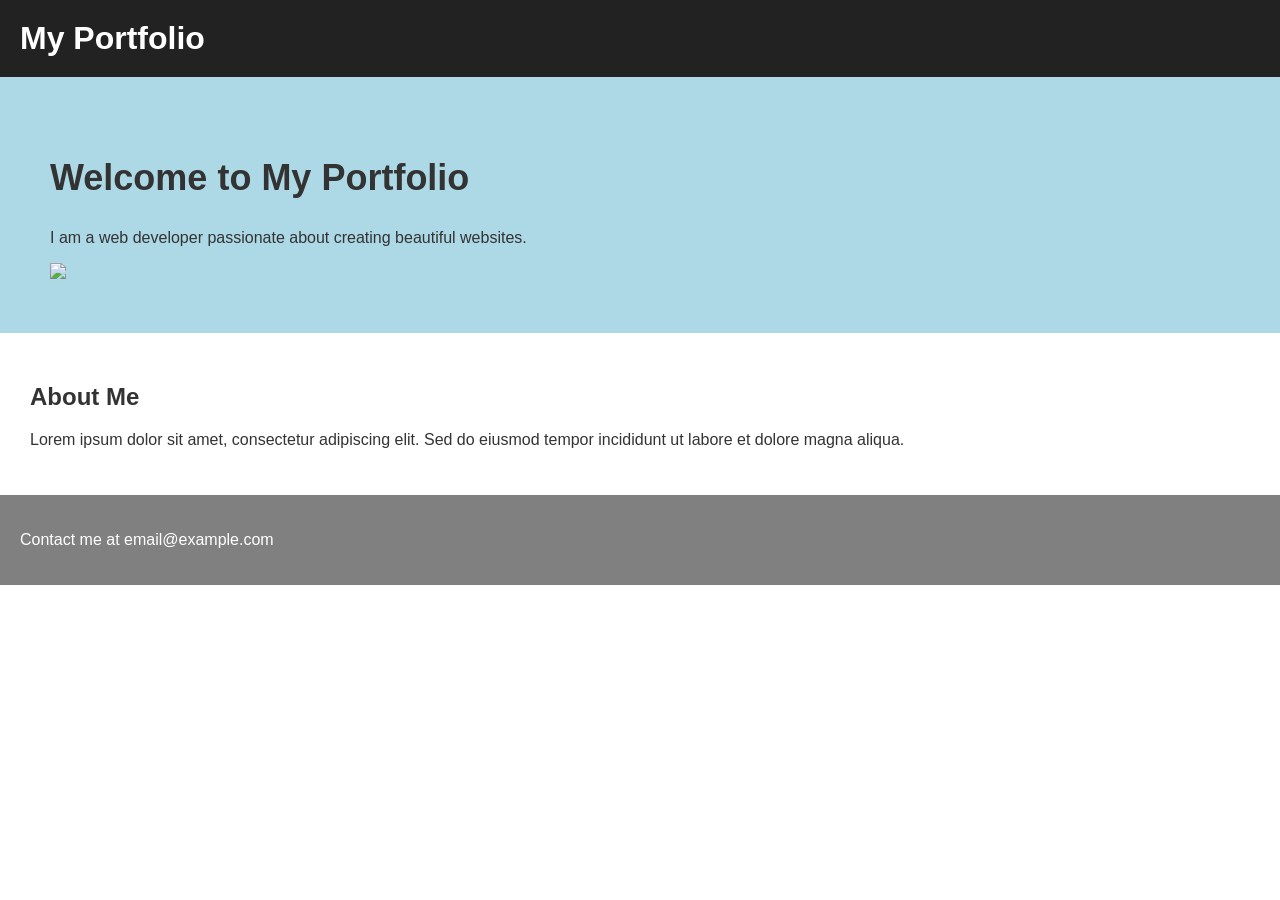
==== portfolio-website/index.html @ 9850fa82 "Update, Fix HTML head structure and add metadata tags" ====
<!DOCTYPE html>
<html lang="en">
<head>
    <meta charset="UTF-8">
    <meta name="viewport" content="width=device-width, initial-scale=1.0">
    <meta name="description" content="Creative web developer portfolio showcasing projects, skills and experience.">
    <title>My Portfolio | Home</title>
    <link rel="stylesheet" href="css/styles.css">
</head>
<body>
    <div class="header">
        <h1>My Portfolio</h1>
        <!-- Navigation missing -->
    </div>
    
    <div class="hero">
        <h2>Welcome to My Portfolio</h2>
        <p>I am a web developer passionate about creating beautiful websites.</p>
        <img src="images/hero.jpg">
    </div>
    
    <div class="intro">
        <h2>About Me</h2>
        <p>Lorem ipsum dolor sit amet, consectetur adipiscing elit. Sed do eiusmod tempor incididunt ut labore et dolore magna aliqua.</p>
    </div>
    
    <div class="footer">
        <p>Contact me at email@example.com</p>
    </div>
</body>
</html>
---- portfolio-website/css/styles.css ----
/* Basic styles with errors and omissions */

body {
    font-family: Arial;
    margin: 0;
    padding: 0;
    color: #333;
}

.header {
    background-color: #222;
    color: white;
    padding: 20px;
    /* Missing: proper alignment */
}

.header h1 {
    margin: 0;
}

/* Navigation styling missing completely */

.hero {
    padding: 50px;
    background-color: lightblue;
    /* Poor colour contrast */
}

.hero h2 {
    font-size: 36px;
}

.hero img {
    width: 100%;
    /* Missing: alt text handled in HTML, but sizing issues here */
}

/* Missing: Only using 2-3 selector types, need 5+ */
/* Missing: Pseudo-classes not used */
/* Missing: Combination selectors not used */

.intro {
    padding: 30px;
}

/* Form styling incomplete */
form input {
    display: block;
    margin: 10px 0;
}

/* Missing: Box model demonstration (margin, padding, border) */
/* Missing: Block vs inline elements styling */
/* Missing: Text and colour styling variety */
/* Missing: Table styling */

.footer {
    background-color: gray;
    color: white;
    padding: 20px;
    /* Wrong alignment */
    text-align: left;
}

/* Code quality issues: inconsistent spacing, poor naming, no comments */
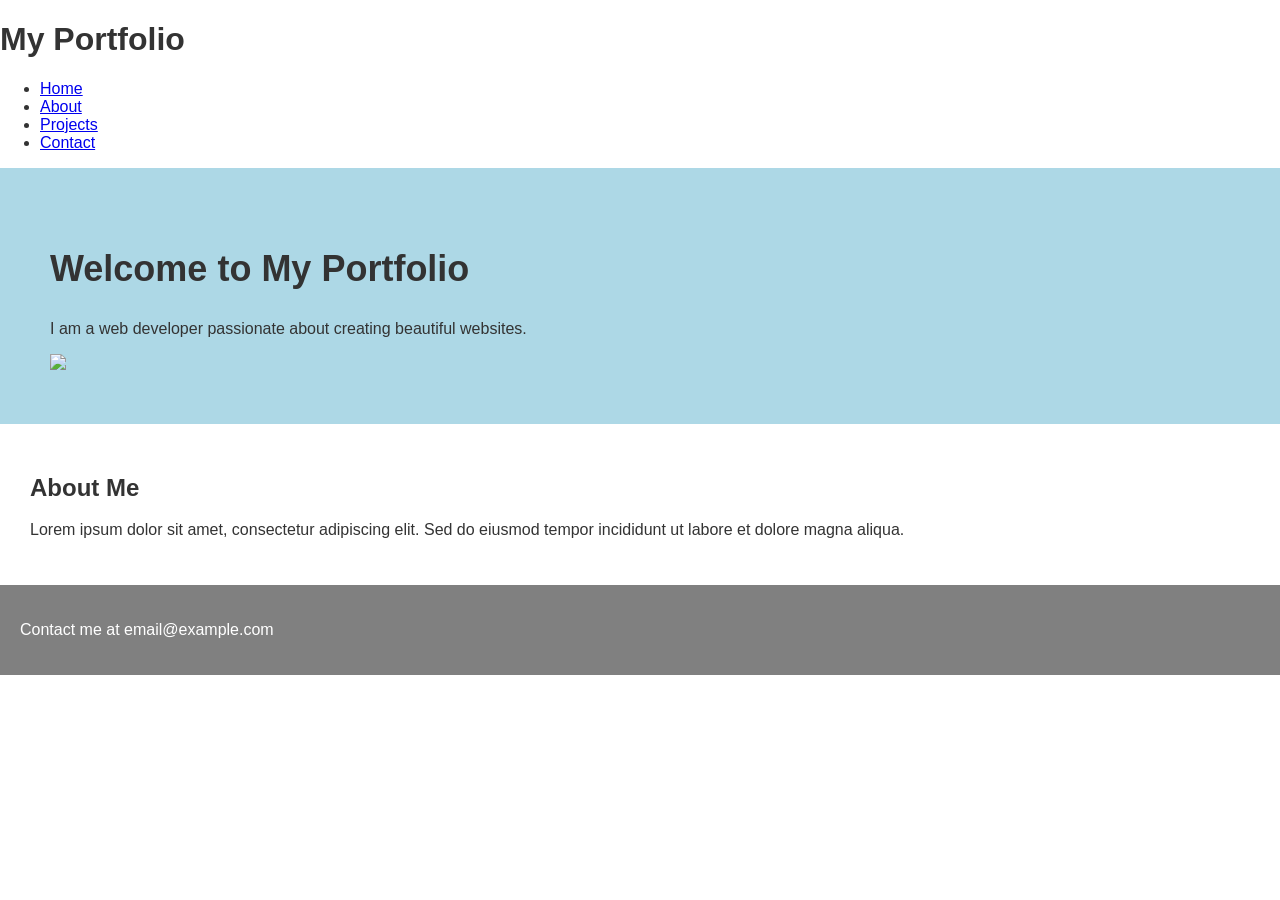
==== commit 6e724bba: "Add semantic header and navigation" ====
--- a/portfolio-website/index.html
+++ b/portfolio-website/index.html
@@ -8,11 +8,19 @@
     <link rel="stylesheet" href="css/styles.css">
 </head>
 <body>
-    <div class="header">
+    <body>
+    <header class="site-header">
         <h1>My Portfolio</h1>
-        <!-- Navigation missing -->
-    </div>
-    
+
+        <nav aria-label="Main navigation">
+            <ul class="nav-list">
+                <li><a href="index.html" aria-current="page">Home</a></li>
+                <li><a href="about.html">About</a></li>
+                <li><a href="projects.html">Projects</a></li>
+                <li><a href="contact.html">Contact</a></li>
+            </ul>
+        </nav>
+    </header>
     <div class="hero">
         <h2>Welcome to My Portfolio</h2>
         <p>I am a web developer passionate about creating beautiful websites.</p>
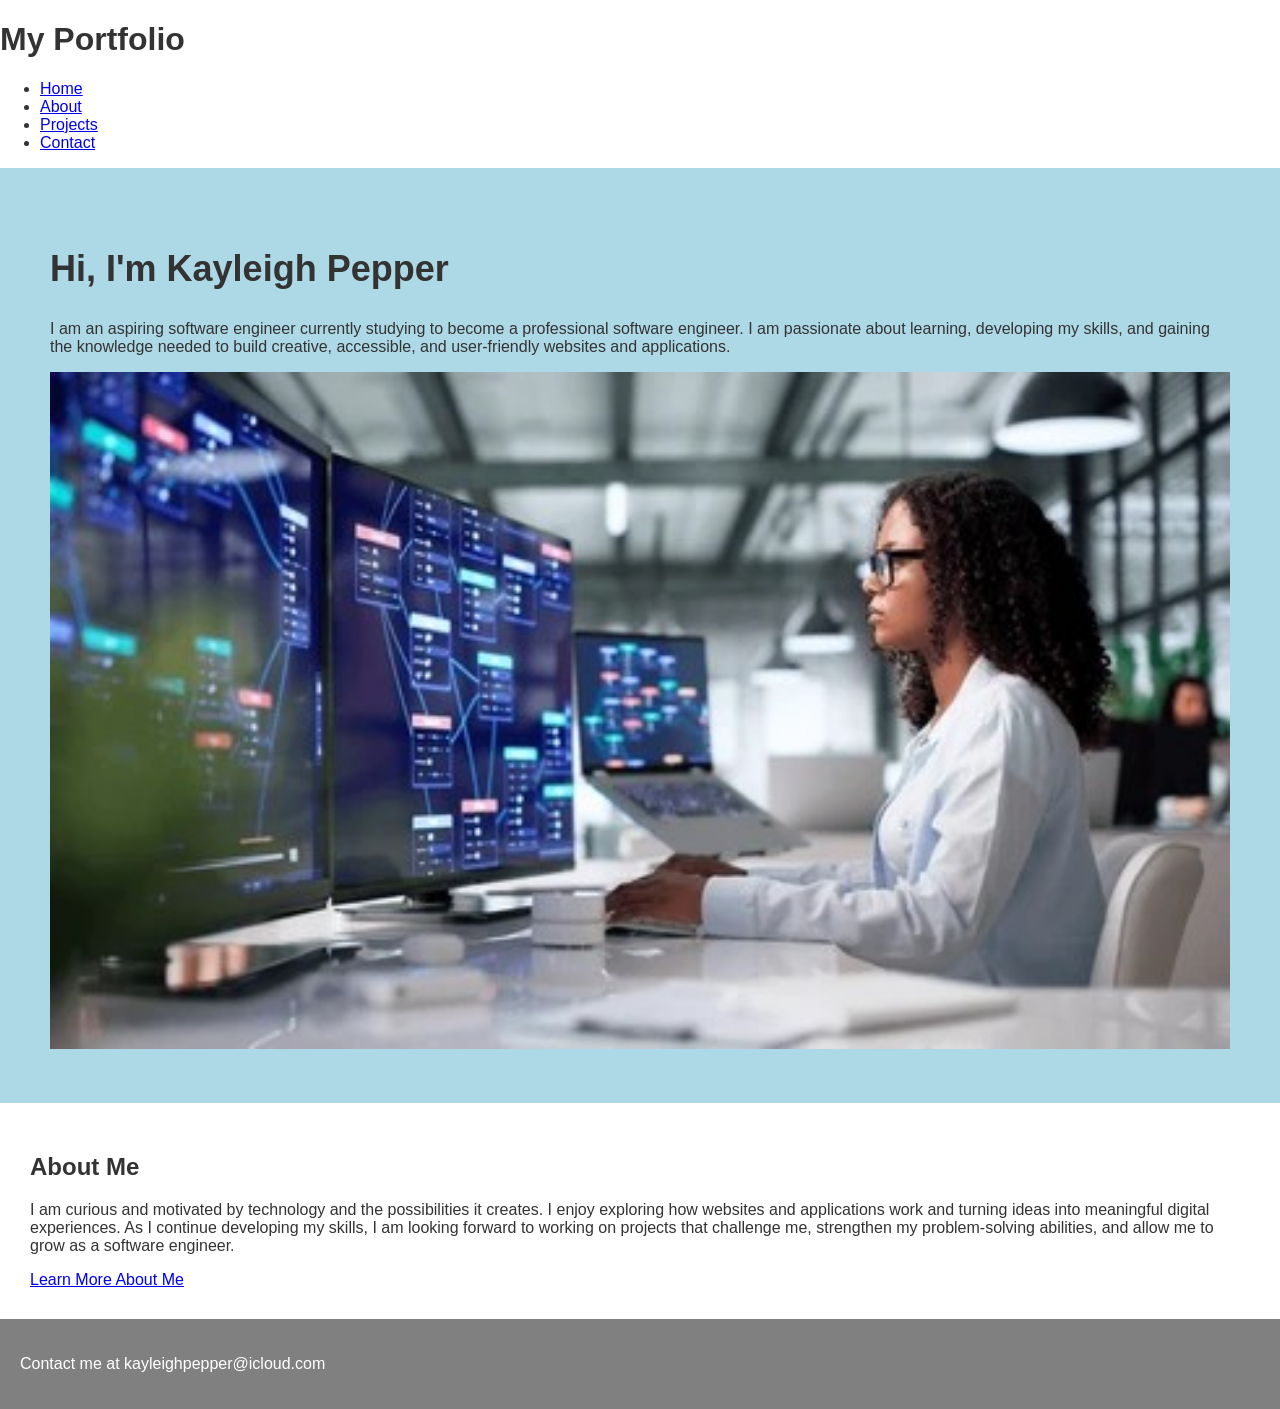
==== commit aa8efdb1: "Add Main Section on index.html and update img and paragraphs" ====
--- a/portfolio-website/index.html
+++ b/portfolio-website/index.html
@@ -21,19 +21,28 @@
             </ul>
         </nav>
     </header>
-    <div class="hero">
-        <h2>Welcome to My Portfolio</h2>
-        <p>I am a web developer passionate about creating beautiful websites.</p>
-        <img src="images/hero.jpg">
-    </div>
-    
-    <div class="intro">
-        <h2>About Me</h2>
-        <p>Lorem ipsum dolor sit amet, consectetur adipiscing elit. Sed do eiusmod tempor incididunt ut labore et dolore magna aliqua.</p>
-    </div>
+       <main>
+        <section class="hero" id="home">
+            <h2>Hi, I'm Kayleigh Pepper</h2>
+            <p>
+                I am an aspiring software engineer currently studying to become a professional software engineer. I am passionate about learning, developing my skills, and gaining the knowledge needed to build creative, accessible, and user-friendly websites and applications.
+            </p>
+            <img
+                src="images/hero.jpg" alt="Creative workspace"
+            >
+        </section>
+
+        <section class="content-section intro">
+            <h2>About Me</h2>
+            <p>
+              I am curious and motivated by technology and the possibilities it creates. I enjoy exploring how websites and applications work and turning ideas into meaningful digital experiences. As I continue developing my skills, I am looking forward to working on projects that challenge me, strengthen my problem-solving abilities, and allow me to grow as a software engineer.
+            </p>
+            <a class="button" href="about.html">Learn More About Me</a>
+        </section>
+    </main>
     
     <div class="footer">
-        <p>Contact me at email@example.com</p>
+        <p>Contact me at kayleighpepper@icloud.com</p>
     </div>
 </body>
 </html>
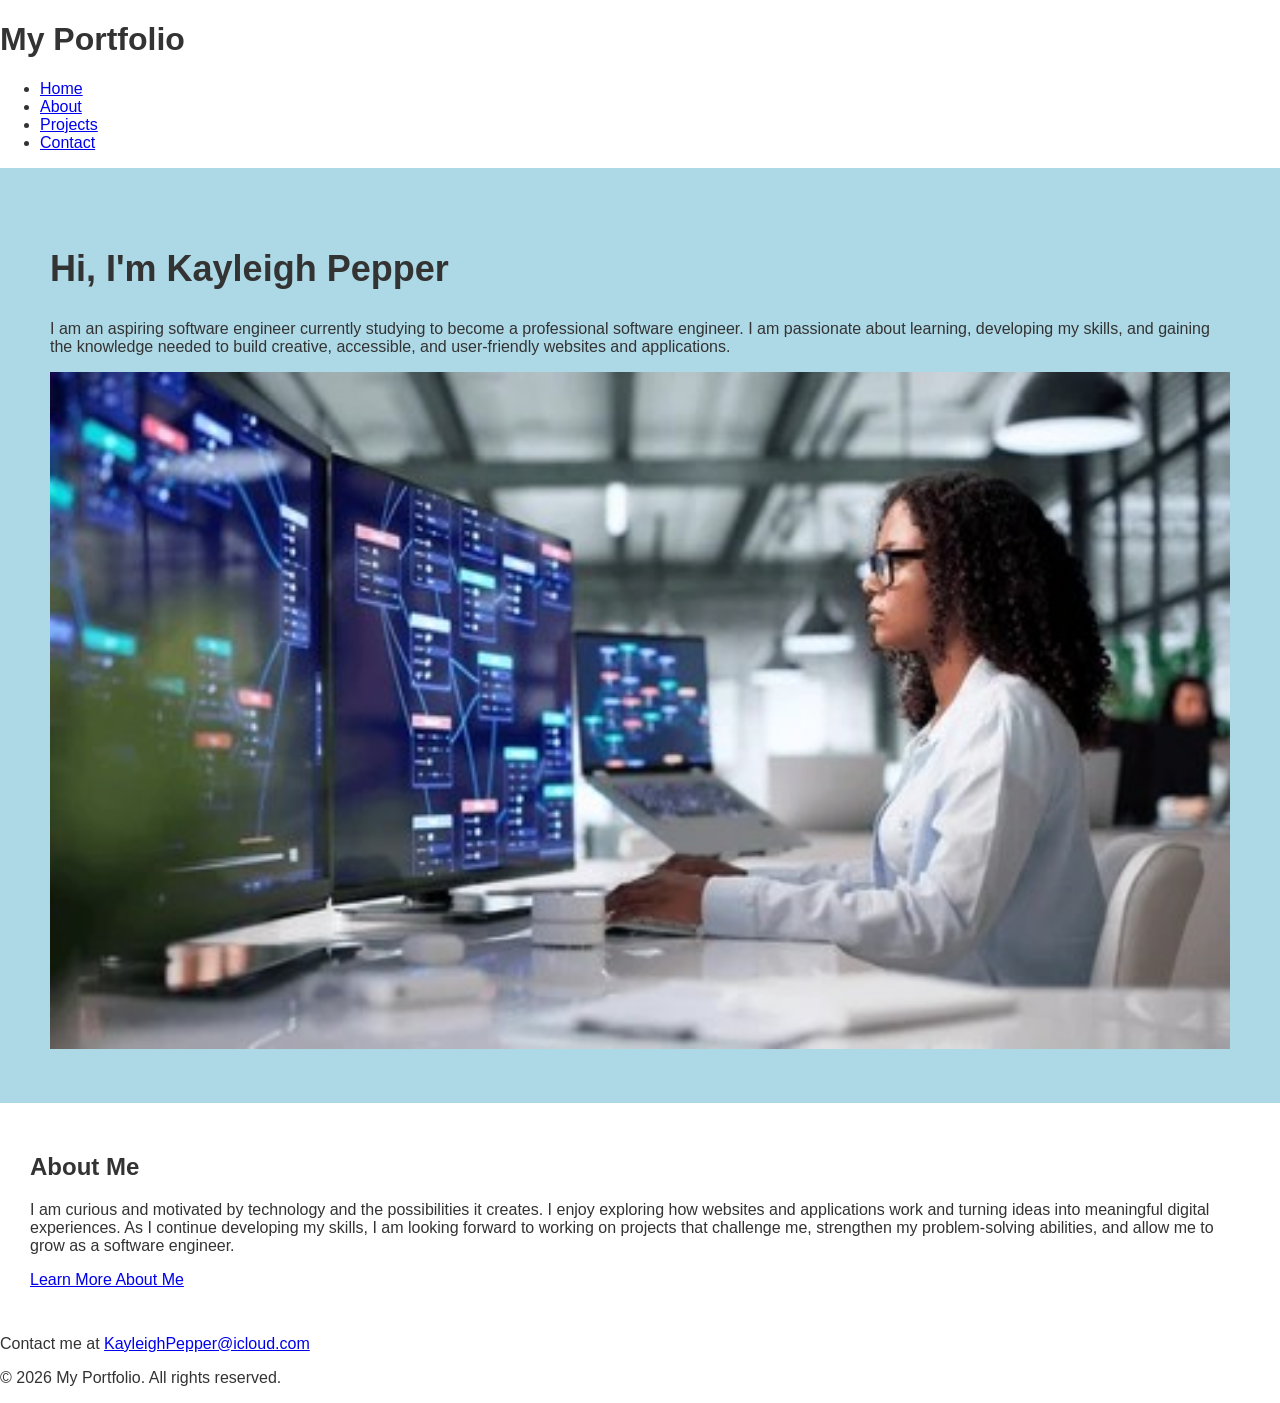
==== commit 3856b2fd: "Update alt on img and footer on index.html" ====
--- a/portfolio-website/index.html
+++ b/portfolio-website/index.html
@@ -21,28 +21,30 @@
             </ul>
         </nav>
     </header>
-       <main>
+    <main>
         <section class="hero" id="home">
             <h2>Hi, I'm Kayleigh Pepper</h2>
             <p>
                 I am an aspiring software engineer currently studying to become a professional software engineer. I am passionate about learning, developing my skills, and gaining the knowledge needed to build creative, accessible, and user-friendly websites and applications.
             </p>
             <img
-                src="images/hero.jpg" alt="Creative workspace"
+                src="images/hero.jpg" alt="Woman sitting at a desk with a computer working with code on the screen"
             >
         </section>
 
         <section class="content-section intro">
             <h2>About Me</h2>
             <p>
-              I am curious and motivated by technology and the possibilities it creates. I enjoy exploring how websites and applications work and turning ideas into meaningful digital experiences. As I continue developing my skills, I am looking forward to working on projects that challenge me, strengthen my problem-solving abilities, and allow me to grow as a software engineer.
+            I am curious and motivated by technology and the possibilities it creates. I enjoy exploring how websites and applications work and turning ideas into meaningful digital experiences. As I continue developing my skills, I am looking forward to working on projects that challenge me, strengthen my problem-solving abilities, and allow me to grow as a software engineer.
             </p>
             <a class="button" href="about.html">Learn More About Me</a>
         </section>
     </main>
     
-    <div class="footer">
-        <p>Contact me at kayleighpepper@icloud.com</p>
-    </div>
+     <footer class="site-footer">
+        <p>Contact me at <a href="mailto:KayleighPepper@icloud.com">KayleighPepper@icloud.com</a></p>
+        <p>&copy; 2026 My Portfolio. All rights reserved.</p>
+    </footer>
 </body>
 </html>
+</html>
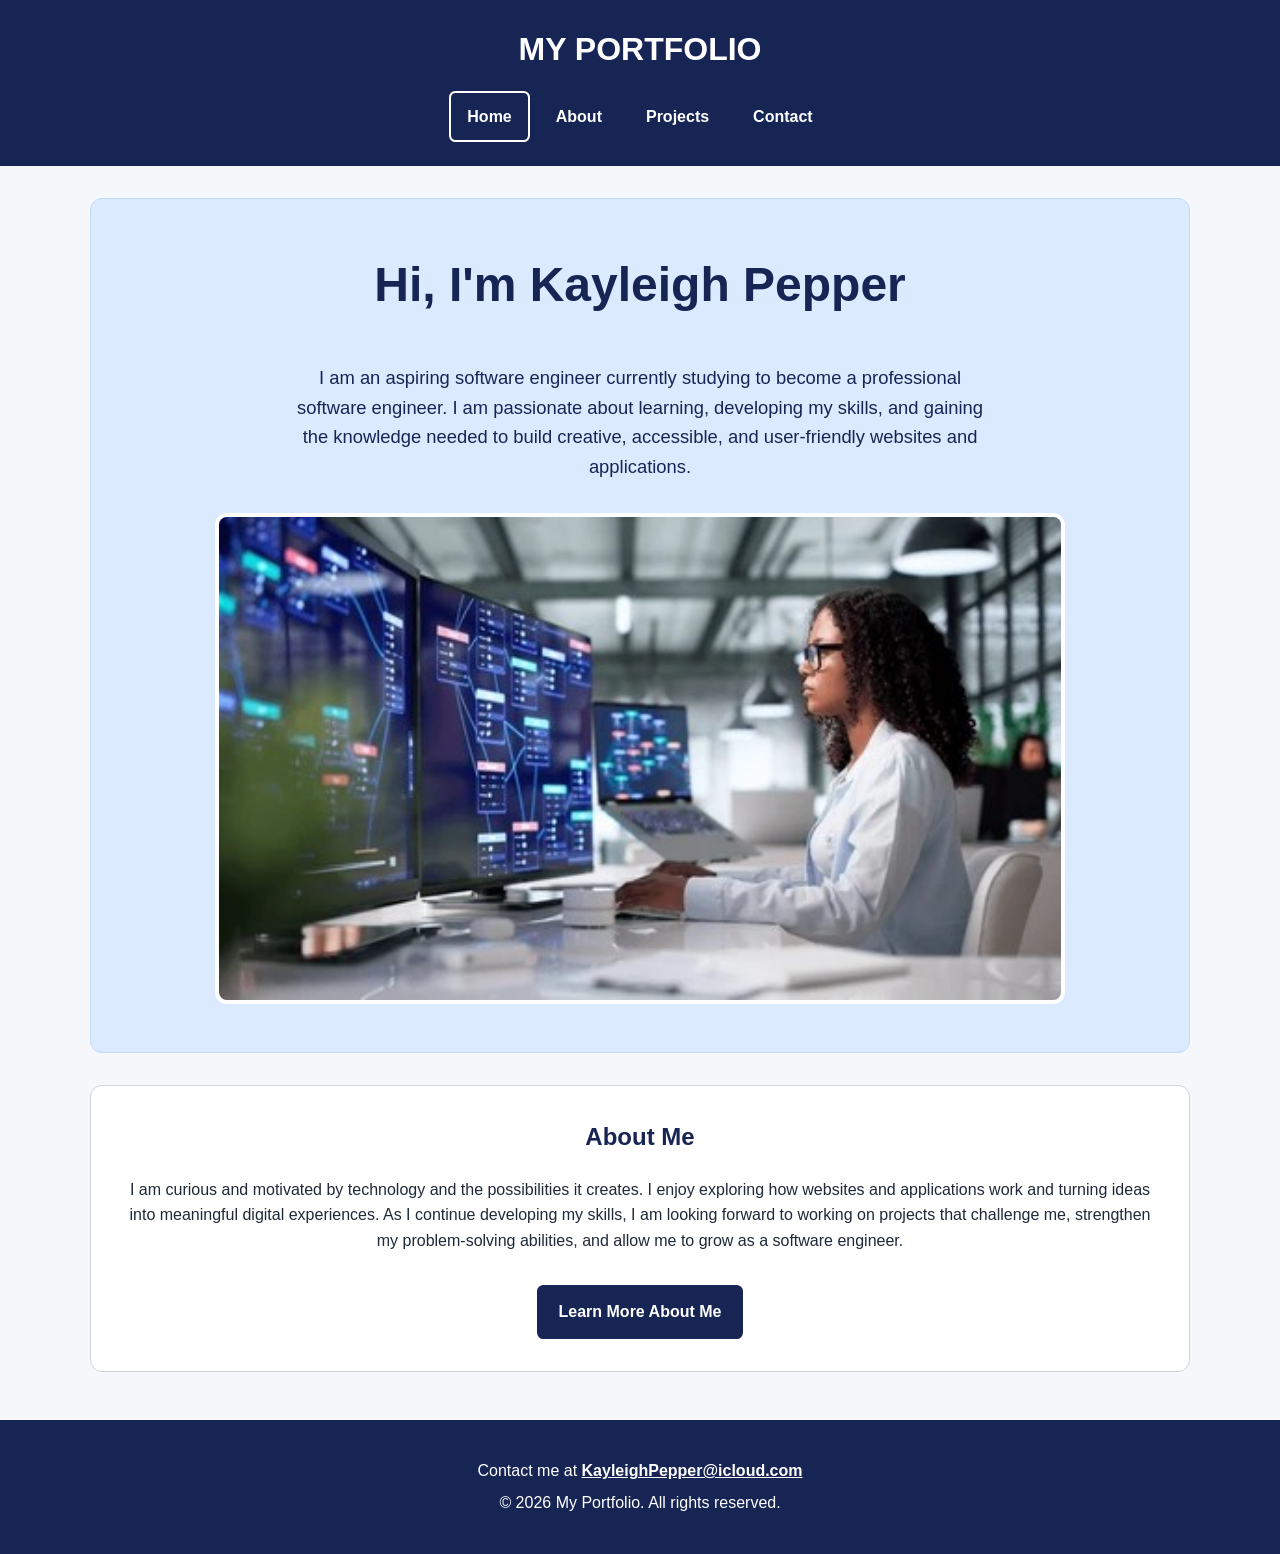
==== commit 21898315: "Styling added" ====
--- a/portfolio-website/index.html
+++ b/portfolio-website/index.html
@@ -10,7 +10,7 @@
 <body>
     <body>
     <header class="site-header">
-        <h1>My Portfolio</h1>
+        <h1>MY PORTFOLIO</h1>
 
         <nav aria-label="Main navigation">
             <ul class="nav-list">
@@ -41,7 +41,7 @@
         </section>
     </main>
     
-     <footer class="site-footer">
+    <footer class="site-footer">
         <p>Contact me at <a href="mailto:KayleighPepper@icloud.com">KayleighPepper@icloud.com</a></p>
         <p>&copy; 2026 My Portfolio. All rights reserved.</p>
     </footer>
--- a/portfolio-website/css/styles.css
+++ b/portfolio-website/css/styles.css
@@ -1,65 +1,417 @@
-/* Basic styles with errors and omissions */
+/*
+   Base document styles */
+
+* {
+    box-sizing: border-box;
+}
+
+html {
+    scroll-behavior: smooth;
+}
 
 body {
-    font-family: Arial;
     margin: 0;
     padding: 0;
-    color: #333;
-}
-
-.header {
-    background-color: #222;
-    color: white;
-    padding: 20px;
-    /* Missing: proper alignment */
-}
-
-.header h1 {
+    background-color: #f5f7fa;
+    color: #1f2937;
+    font-family: Arial, Helvetica, sans-serif;
+    font-size: 1rem;
+    line-height: 1.6;
+}
+
+/*
+   Header and navigation */
+
+.site-header {
     margin: 0;
-}
-
-/* Navigation styling missing completely */
+    padding: 1.5rem 2rem;
+    background-color: #172554;
+    color: #ffffff;
+    text-align: center;
+}
+
+.site-header h1 {
+    margin: 0 0 1rem;
+    font-size: 2rem;
+}
+
+.nav-list {
+    display: flex;
+    flex-wrap: wrap;
+    justify-content: center;
+    gap: 0.5rem;
+    margin: 0;
+    padding: 0;
+    list-style: none;
+}
+
+.nav-list a {
+    display: inline-block;
+    padding: 0.65rem 1rem;
+    border: 2px solid transparent;
+    border-radius: 0.4rem;
+    color: #ffffff;
+    text-decoration: none;
+    font-weight: 700;
+    transition: background-color 0.2s ease, color 0.2s ease;
+}
+
+.nav-list a:hover,
+.nav-list a:focus {
+    background-color: #ffffff;
+    color: #172554;
+    outline: none;
+}
+
+.nav-list a[aria-current="page"] {
+    border-color: #ffffff;
+}
+
+/*
+   Main content and hero */
+
+main {
+    width: min(1100px, 92%);
+    margin: 0 auto;
+}
 
 .hero {
-    padding: 50px;
-    background-color: lightblue;
-    /* Poor colour contrast */
+    margin: 2rem 0;
+    padding: 3rem 2rem;
+    border: 1px solid #bfdbfe;
+    border-radius: 0.75rem;
+    background-color: #dbeafe;
+    color: #172554;
+    text-align: center;
 }
 
 .hero h2 {
-    font-size: 36px;
+    margin-top: 0;
+    font-size: clamp(2rem, 5vw, 3rem);
+}
+
+.hero p {
+    max-width: 700px;
+    margin: 0 auto 1.5rem;
+    font-size: 1.15rem;
 }
 
 .hero img {
+    display: block;
     width: 100%;
-    /* Missing: alt text handled in HTML, but sizing issues here */
-}
-
-/* Missing: Only using 2-3 selector types, need 5+ */
-/* Missing: Pseudo-classes not used */
-/* Missing: Combination selectors not used */
+    max-width: 850px;
+    height: auto;
+    margin: 2rem auto 0;
+    border: 4px solid #ffffff;
+    border-radius: 0.75rem;
+}
+
+/* ID selector demonstrating targeted styling */
+#home {
+    min-height: 400px;
+}
+
+.content-section {
+    margin: 2rem 0;
+    padding: 2rem;
+    border: 1px solid #d1d5db;
+    border-radius: 0.75rem;
+    background-color: #ffffff;
+}
+
+.content-section h2 {
+    margin-top: 0;
+    color: #172554;
+}
 
 .intro {
-    padding: 30px;
-}
-
-/* Form styling incomplete */
-form input {
+    text-align: center;
+}
+
+.button {
+    display: inline-block;
+    margin-top: 1rem;
+    padding: 0.75rem 1.25rem;
+    border: 2px solid #172554;
+    border-radius: 0.4rem;
+    background-color: #172554;
+    color: #ffffff;
+    font-weight: 700;
+    text-decoration: none;
+}
+
+.button:hover,
+.button:focus {
+    background-color: #ffffff;
+    color: #172554;
+    outline: 3px solid #93c5fd;
+    outline-offset: 2px;
+}
+
+/*Profile image */
+
+.profile {
+    text-align: center;
+}
+
+.profile img {
+    width: 100%;
+    max-width: 350px;
+    height: auto;
+    margin-top: 1rem;
+    border: 5px solid #dbeafe;
+    border-radius: 50%;
+}
+
+/* Project cards */
+
+.project-grid {
+    display: grid;
+    grid-template-columns: repeat(3, 1fr);
+    gap: 1.5rem;
+    margin: 2rem 0;
+}
+
+.project-card {
+    overflow: hidden;
+    border: 1px solid #d1d5db;
+    border-radius: 0.75rem;
+    background-color: #ffffff;
+    box-shadow: 0 4px 12px rgba(15, 23, 42, 0.08);
+    transition: transform 0.2s ease, box-shadow 0.2s ease;
+}
+
+.project-card:hover {
+    transform: translateY(-4px);
+    box-shadow: 0 8px 20px rgba(15, 23, 42, 0.15);
+}
+
+.project-card img {
     display: block;
-    margin: 10px 0;
-}
-
-/* Missing: Box model demonstration (margin, padding, border) */
-/* Missing: Block vs inline elements styling */
-/* Missing: Text and colour styling variety */
-/* Missing: Table styling */
-
-.footer {
-    background-color: gray;
-    color: white;
-    padding: 20px;
-    /* Wrong alignment */
+    width: 100%;
+    height: 220px;
+    object-fit: cover;
+}
+
+.project-card h2,
+.project-card p {
+    margin-right: 1.25rem;
+    margin-left: 1.25rem;
+}
+
+.project-card h2 {
+    margin-top: 1.25rem;
+    color: #172554;
+}
+
+/* Descendant selector */
+.project-card p {
+    margin-bottom: 1.5rem;
+}
+
+/* Data table */
+
+table {
+    width: 100%;
+    margin: 1.5rem 0;
+    border-collapse: collapse;
+    border: 2px solid #172554;
+    background-color: #ffffff;
+}
+
+caption {
+    margin-bottom: 0.75rem;
+    color: #1f2937;
+    font-weight: 700;
     text-align: left;
 }
 
-/* Code quality issues: inconsistent spacing, poor naming, no comments */
+th,
+td {
+    padding: 0.9rem;
+    border: 1px solid #94a3b8;
+    text-align: left;
+}
+
+th {
+    background-color: #172554;
+    color: #ffffff;
+}
+
+tbody tr:nth-child(even) {
+    background-color: #eff6ff;
+}
+
+tbody tr:hover {
+    background-color: #dbeafe;
+}
+
+/* Contact form*/
+
+.contact-section {
+    max-width: 800px;
+    margin: 2rem auto;
+    padding: 2rem;
+    border: 1px solid #d1d5db;
+    border-radius: 0.75rem;
+    background-color: #ffffff;
+    box-shadow: 0 4px 12px rgba(15, 23, 42, 0.08);
+}
+
+.contact-section h2 {
+    margin-top: 0;
+    color: #172554;
+}
+
+form p {
+    margin: 0 0 1.25rem;
+}
+
+label,
+legend {
+    color: #1f2937;
+    font-weight: 700;
+}
+
+label {
+    display: block;
+    margin-bottom: 0.4rem;
+}
+
+input[type="text"],
+input[type="email"],
+select,
+textarea {
+    display: block;
+    width: 100%;
+    padding: 0.8rem;
+    border: 2px solid #64748b;
+    border-radius: 0.4rem;
+    background-color: #ffffff;
+    color: #1f2937;
+    font: inherit;
+}
+
+textarea {
+    min-height: 140px;
+    resize: vertical;
+}
+
+input[type="radio"],
+input[type="checkbox"] {
+    width: auto;
+    margin-right: 0.4rem;
+}
+
+fieldset {
+    margin: 1.5rem 0;
+    padding: 1rem;
+    border: 2px solid #cbd5e1;
+    border-radius: 0.4rem;
+}
+
+fieldset p {
+    margin-bottom: 0.5rem;
+}
+
+fieldset label,
+input[type="checkbox"] + label {
+    display: inline;
+    margin-bottom: 0;
+    font-weight: 400;
+}
+
+input:focus,
+select:focus,
+textarea:focus {
+    border-color: #172554;
+    outline: 3px solid #93c5fd;
+    outline-offset: 1px;
+}
+
+button {
+    padding: 0.8rem 1.5rem;
+    border: 2px solid #172554;
+    border-radius: 0.4rem;
+    background-color: #172554;
+    color: #ffffff;
+    cursor: pointer;
+    font: inherit;
+    font-weight: 700;
+    transition: background-color 0.2s ease, color 0.2s ease;
+}
+
+button:hover,
+button:focus {
+    background-color: #ffffff;
+    color: #172554;
+    outline: 3px solid #93c5fd;
+    outline-offset: 2px;
+}
+
+/*Footer */
+
+.site-footer {
+    margin-top: 3rem;
+    padding: 2rem;
+    background-color: #172554;
+    color: #ffffff;
+    text-align: center;
+}
+
+.site-footer p {
+    margin: 0.4rem 0;
+}
+
+.site-footer a {
+    color: #ffffff;
+    font-weight: 700;
+}
+
+.site-footer a:hover,
+.site-footer a:focus {
+    color: #bfdbfe;
+}
+
+/* =========================
+   Responsive layout
+   ========================= */
+
+@media (max-width: 800px) {
+    .project-grid {
+        grid-template-columns: 1fr;
+    }
+
+    .site-header {
+        padding: 1.25rem;
+    }
+
+    .hero {
+        padding: 2rem 1.25rem;
+    }
+}
+
+@media (max-width: 500px) {
+    main {
+        width: 94%;
+    }
+
+    .nav-list {
+        flex-direction: column;
+        align-items: stretch;
+    }
+
+    .nav-list a {
+        width: 100%;
+    }
+
+    .content-section,
+    .contact-section {
+        padding: 1.25rem;
+    }
+
+    th,
+    td {
+        padding: 0.6rem;
+    }
+}
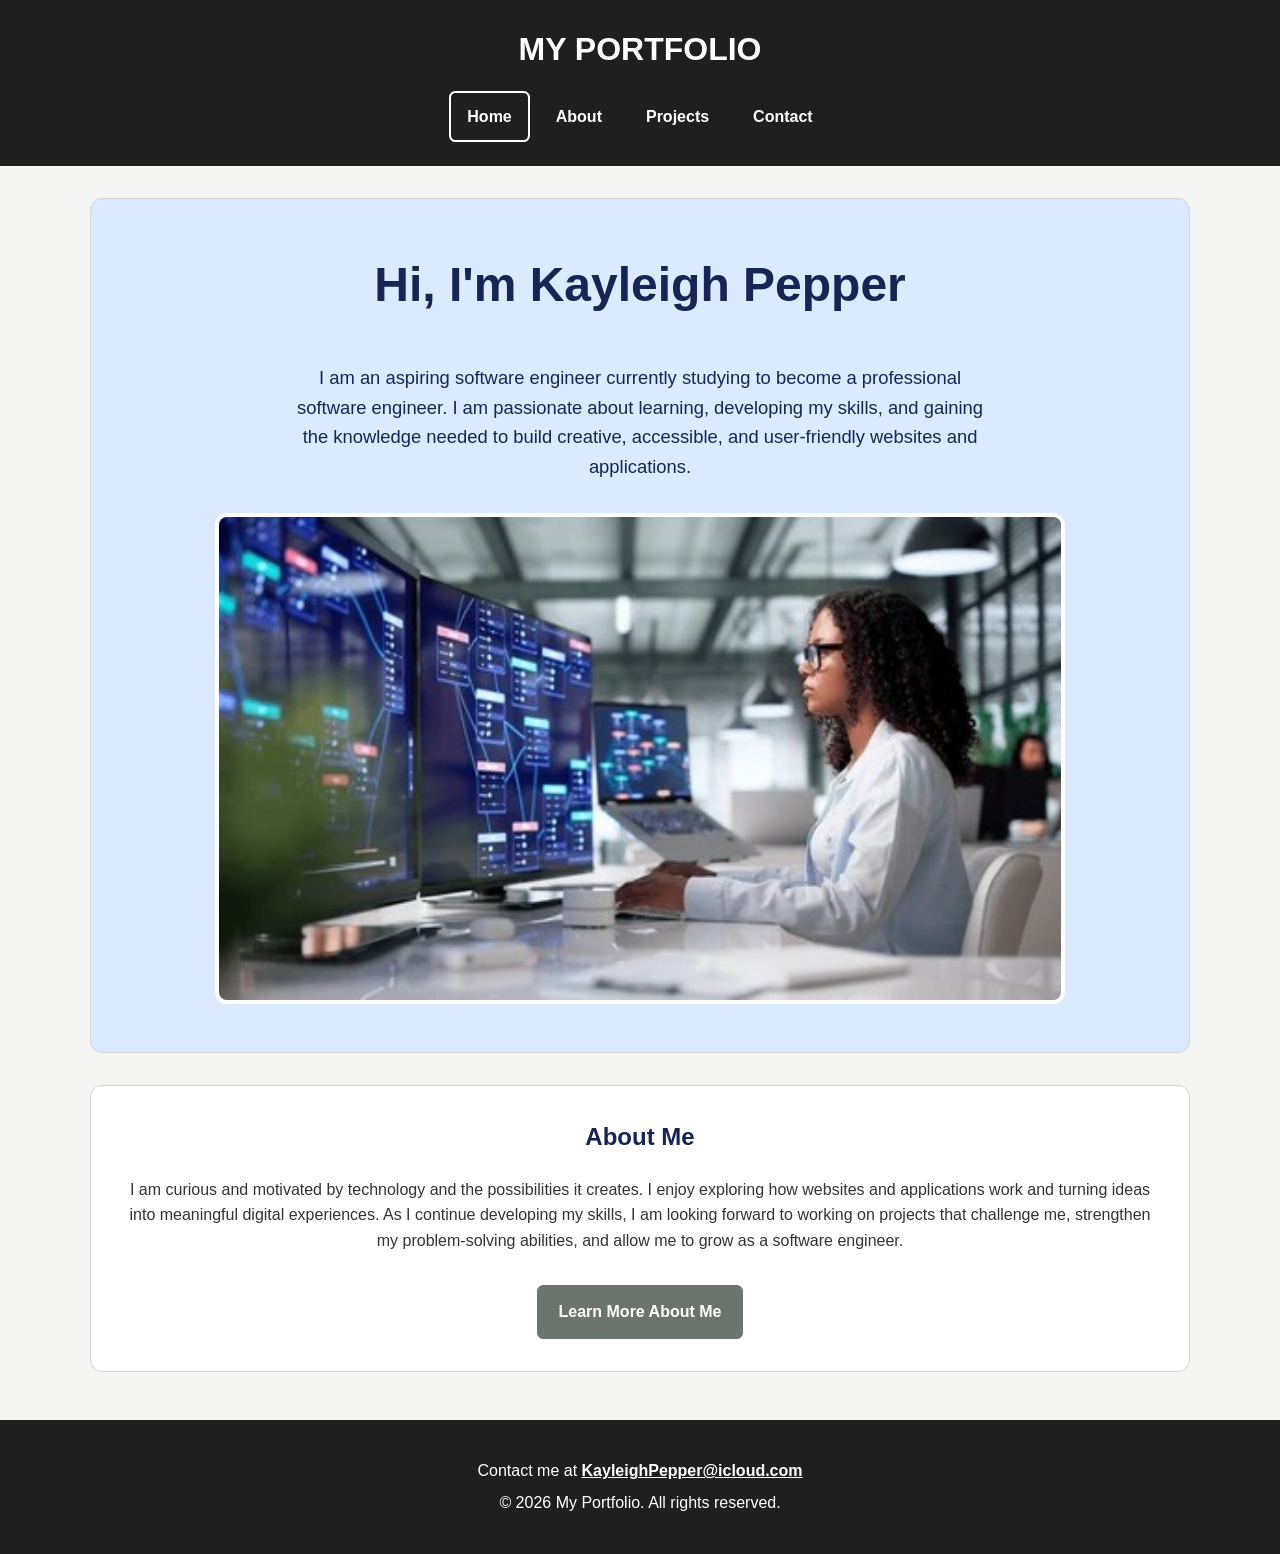
==== commit ad233037: "Final changes" ====
--- a/portfolio-website/index.html
+++ b/portfolio-website/index.html
@@ -8,7 +8,6 @@
     <link rel="stylesheet" href="css/styles.css">
 </head>
 <body>
-    <body>
     <header class="site-header">
         <h1>MY PORTFOLIO</h1>
 
@@ -47,4 +46,4 @@
     </footer>
 </body>
 </html>
-</html>
+
--- a/portfolio-website/css/styles.css
+++ b/portfolio-website/css/styles.css
@@ -1,5 +1,4 @@
-/*
-   Base document styles */
+/*Base document styles */
 
 * {
     box-sizing: border-box;
@@ -12,20 +11,19 @@
 body {
     margin: 0;
     padding: 0;
-    background-color: #f5f7fa;
-    color: #1f2937;
+    background-color: #F5F5F3;
+    color: #333333;
     font-family: Arial, Helvetica, sans-serif;
     font-size: 1rem;
     line-height: 1.6;
 }
 
-/*
-   Header and navigation */
+/*Header and navigation */
 
 .site-header {
     margin: 0;
     padding: 1.5rem 2rem;
-    background-color: #172554;
+    background-color: #1F1F1F;
     color: #ffffff;
     text-align: center;
 }
@@ -67,8 +65,7 @@
     border-color: #ffffff;
 }
 
-/*
-   Main content and hero */
+/*Main content and hero */
 
 main {
     width: min(1100px, 92%);
@@ -78,7 +75,7 @@
 .hero {
     margin: 2rem 0;
     padding: 3rem 2rem;
-    border: 1px solid #bfdbfe;
+    border: 1px solid #D6D6D2;
     border-radius: 0.75rem;
     background-color: #dbeafe;
     color: #172554;
@@ -132,9 +129,9 @@
     display: inline-block;
     margin-top: 1rem;
     padding: 0.75rem 1.25rem;
-    border: 2px solid #172554;
+    border: 2px solid #6B756D;
     border-radius: 0.4rem;
-    background-color: #172554;
+    background-color: #6B756D;
     color: #ffffff;
     font-weight: 700;
     text-decoration: none;
@@ -142,9 +139,9 @@
 
 .button:hover,
 .button:focus {
-    background-color: #ffffff;
-    color: #172554;
-    outline: 3px solid #93c5fd;
+    background-color: #FFFFFF;
+    color: #4F5A52;
+    outline: 3px solid #AEB7B0;
     outline-offset: 2px;
 }
 
@@ -159,11 +156,11 @@
     max-width: 350px;
     height: auto;
     margin-top: 1rem;
-    border: 5px solid #dbeafe;
+    border: 5px solid #D6D6D2;;
     border-radius: 50%;
 }
 
-/* Project cards */
+/*Project cards */
 
 .project-grid {
     display: grid;
@@ -193,13 +190,13 @@
     object-fit: cover;
 }
 
-.project-card h2,
+.project-card h3,
 .project-card p {
     margin-right: 1.25rem;
     margin-left: 1.25rem;
 }
 
-.project-card h2 {
+.project-card h3 {
     margin-top: 1.25rem;
     color: #172554;
 }
@@ -215,7 +212,7 @@
     width: 100%;
     margin: 1.5rem 0;
     border-collapse: collapse;
-    border: 2px solid #172554;
+    border: 2px solid #1F1F1F;
     background-color: #ffffff;
 }
 
@@ -234,12 +231,12 @@
 }
 
 th {
-    background-color: #172554;
-    color: #ffffff;
+    background-color: #1F1F1F;
+    color: #FFFFFF;
 }
 
 tbody tr:nth-child(even) {
-    background-color: #eff6ff;
+    background-color: #F0F0ED;
 }
 
 tbody tr:hover {
@@ -280,6 +277,8 @@
 
 input[type="text"],
 input[type="email"],
+input[type="tel"],
+input[type="radio"]
 select,
 textarea {
     display: block;
@@ -306,7 +305,7 @@
 fieldset {
     margin: 1.5rem 0;
     padding: 1rem;
-    border: 2px solid #cbd5e1;
+    border: 2px solid #64748b;
     border-radius: 0.4rem;
 }
 
@@ -319,6 +318,7 @@
     display: inline;
     margin-bottom: 0;
     font-weight: 400;
+    
 }
 
 input:focus,
@@ -354,7 +354,7 @@
 .site-footer {
     margin-top: 3rem;
     padding: 2rem;
-    background-color: #172554;
+    background-color: #1F1F1F;
     color: #ffffff;
     text-align: center;
 }
@@ -373,9 +373,7 @@
     color: #bfdbfe;
 }
 
-/* =========================
-   Responsive layout
-   ========================= */
+/* Responsive layout*/
 
 @media (max-width: 800px) {
     .project-grid {
